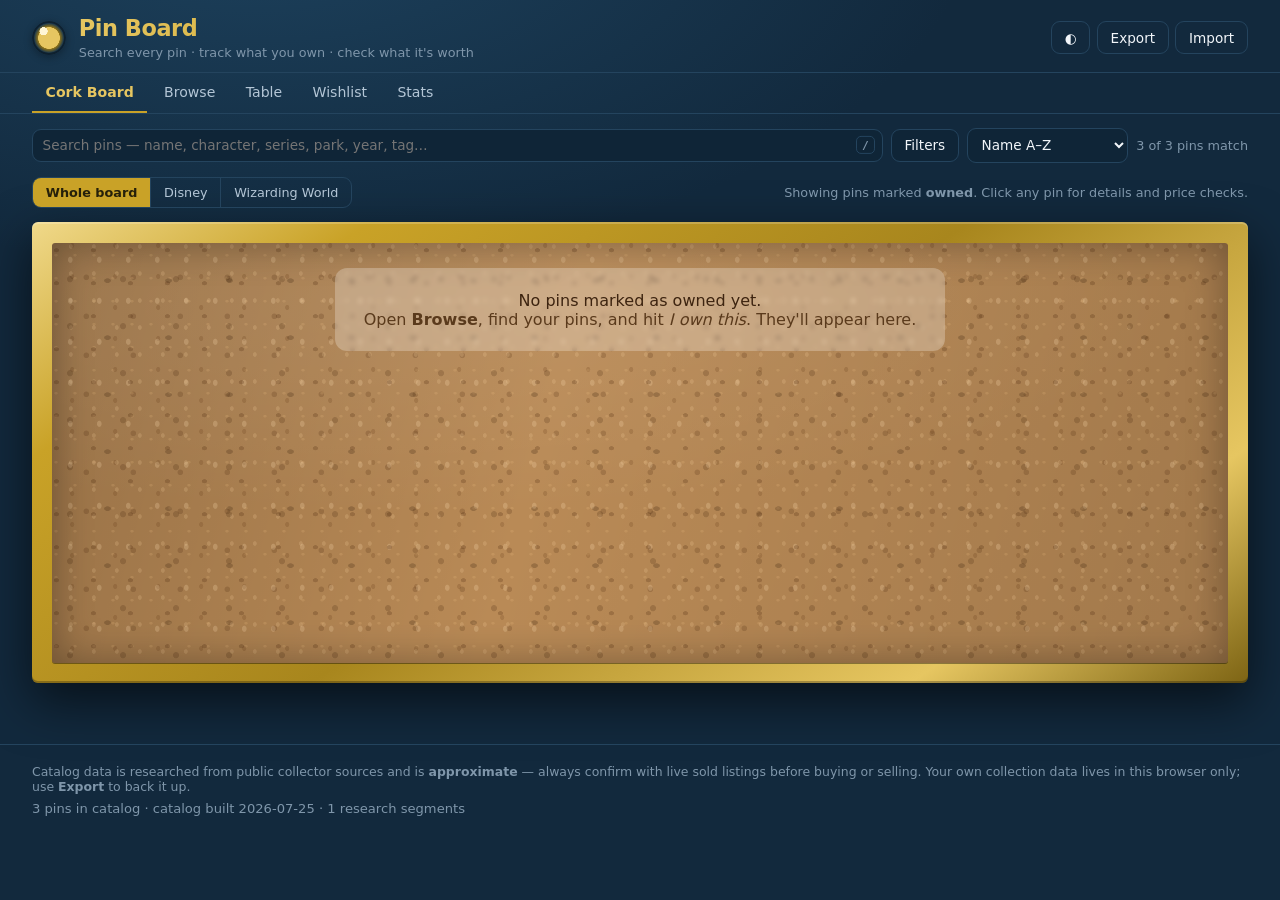
==== pins/index.html @ 8500932c "Add Pin Board: searchable Disney/Wizarding World pin tracker Static single-page app for cataloguing " ====
<!doctype html>
<html lang="en" data-theme="dark">
<head>
<meta charset="utf-8">
<meta name="viewport" content="width=device-width, initial-scale=1">
<title>Pin Board — Disney &amp; Wizarding World Pin Tracker</title>
<link rel="stylesheet" href="css/app.css">
</head>
<body>

<header class="topbar">
  <div class="brand">
    <span class="brand-mark" aria-hidden="true"></span>
    <div>
      <h1>Pin Board</h1>
      <p class="tagline">Search every pin · track what you own · check what it's worth</p>
    </div>
  </div>
  <div class="topbar-actions">
    <button id="theme-toggle" class="btn ghost" title="Toggle light / dark">◐</button>
    <button id="btn-export" class="btn ghost">Export</button>
    <button id="btn-import" class="btn ghost">Import</button>
    <input type="file" id="file-import" accept="application/json" hidden>
  </div>
</header>

<nav class="tabs" role="tablist">
  <button class="tab is-active" data-view="board" role="tab">Cork Board</button>
  <button class="tab" data-view="browse" role="tab">Browse</button>
  <button class="tab" data-view="table" role="tab">Table</button>
  <button class="tab" data-view="wishlist" role="tab">Wishlist</button>
  <button class="tab" data-view="stats" role="tab">Stats</button>
</nav>

<div class="searchbar">
  <div class="search-wrap">
    <input id="q" type="search" placeholder="Search pins — name, character, series, park, year, tag…" autocomplete="off">
    <kbd>/</kbd>
  </div>
  <button id="btn-filters" class="btn">Filters <span id="filter-count" class="pill" hidden>0</span></button>
  <select id="sort" class="select" title="Sort">
    <option value="name">Name A–Z</option>
    <option value="-year">Newest first</option>
    <option value="year">Oldest first</option>
    <option value="-value">Value: high → low</option>
    <option value="value">Value: low → high</option>
    <option value="-rarity">Rarest first</option>
    <option value="series">Series</option>
  </select>
  <span id="result-count" class="result-count"></span>
</div>

<aside id="filters" class="filters" hidden>
  <div class="filters-grid" id="filters-grid"></div>
  <div class="filters-foot">
    <label class="range-row">Year
      <input type="number" id="year-min" placeholder="from" min="1950" max="2030">
      <input type="number" id="year-max" placeholder="to" min="1950" max="2030">
    </label>
    <label class="range-row">Value $
      <input type="number" id="val-min" placeholder="min" min="0">
      <input type="number" id="val-max" placeholder="max" min="0">
    </label>
    <button id="btn-clear-filters" class="btn ghost">Clear all</button>
  </div>
</aside>

<main>
  <!-- ══ CORK BOARD ══ -->
  <section id="view-board" class="view is-active">
    <div class="board-toolbar">
      <div class="seg" role="group" aria-label="Board contents">
        <button class="seg-btn is-active" data-board="all">Whole board</button>
        <button class="seg-btn" data-board="Disney">Disney</button>
        <button class="seg-btn" data-board="Wizarding World">Wizarding World</button>
      </div>
      <p class="board-hint">Showing pins marked <strong>owned</strong>. Click any pin for details and price checks.</p>
    </div>
    <div class="frame">
      <div class="cork" id="cork">
        <div class="cork-empty" id="cork-empty" hidden>
          <p>No pins marked as owned yet.</p>
          <p class="muted">Open <strong>Browse</strong>, find your pins, and hit <em>I own this</em>. They'll appear here.</p>
        </div>
      </div>
    </div>
    <p class="board-caption" id="board-caption"></p>
  </section>

  <!-- ══ BROWSE ══ -->
  <section id="view-browse" class="view">
    <div id="grid" class="grid"></div>
    <div id="grid-empty" class="empty" hidden>Nothing matches those filters.</div>
    <button id="btn-more" class="btn wide" hidden>Load more</button>
  </section>

  <!-- ══ TABLE ══ -->
  <section id="view-table" class="view">
    <div class="table-toolbar">
      <details class="colpick">
        <summary class="btn">Columns</summary>
        <div class="colpick-panel" id="colpick-panel"></div>
      </details>
      <button id="btn-csv" class="btn ghost">Download CSV</button>
      <span class="muted small">Click a header to sort · click a row to open details</span>
    </div>
    <div class="table-scroll">
      <table id="table">
        <thead><tr id="thead-row"></tr></thead>
        <tbody id="tbody"></tbody>
      </table>
    </div>
  </section>

  <!-- ══ WISHLIST ══ -->
  <section id="view-wishlist" class="view">
    <div class="wl-head">
      <h2>Want list</h2>
      <p class="muted">Pins you're hunting. Set a target price and the row flags when market value drops to it.</p>
    </div>
    <div id="wl-grid" class="grid"></div>
    <div id="wl-empty" class="empty" hidden>Nothing on the want list yet — hit <em>Want it</em> on any pin.</div>
  </section>

  <!-- ══ STATS ══ -->
  <section id="view-stats" class="view">
    <div class="stat-row" id="stat-row"></div>
    <div class="stat-panels">
      <div class="panel"><h3>By franchise</h3><div id="bar-franchise" class="bars"></div></div>
      <div class="panel"><h3>By edition type</h3><div id="bar-edition" class="bars"></div></div>
      <div class="panel"><h3>By origin</h3><div id="bar-origin" class="bars"></div></div>
      <div class="panel"><h3>By decade</h3><div id="bar-decade" class="bars"></div></div>
    </div>
  </section>
</main>

<!-- ══ DETAIL DRAWER ══ -->
<div id="scrim" class="scrim" hidden></div>
<aside id="drawer" class="drawer" hidden aria-label="Pin details">
  <button id="drawer-close" class="drawer-close">✕</button>
  <div id="drawer-body"></div>
</aside>

<footer class="foot">
  <p>Catalog data is researched from public collector sources and is <strong>approximate</strong> — always confirm with live sold listings before buying or selling. Your own collection data lives in this browser only; use <strong>Export</strong> to back it up.</p>
  <p class="muted small" id="foot-meta"></p>
</footer>

<script src="data/catalog.js"></script>
<script src="data/sources.js"></script>
<script src="js/app.js"></script>
</body>
</html>
---- pins/css/app.css ----
/* ═══ Pin Board ═══════════════════════════════════════════════════════════ */

:root {
  --navy:      #12293d;
  --navy-2:    #0d1f2f;
  --navy-3:    #1b3a53;
  --gold:      #c9a227;
  --gold-2:    #e6c661;
  --gold-3:    #8f7318;
  --cork:      #b98a56;
  --cork-2:    #a8763f;
  --ink:       #f2f6fa;
  --ink-2:     #b4c6d6;
  --ink-3:     #7f96aa;
  --line:      #24445e;
  --surface:   #14304698;
  --surface-2: #0f2537;
  --danger:    #e2725b;
  --good:      #6fbf8b;
  --warn:      #e8b04b;
  --radius:    12px;
  --mono: ui-monospace, "SF Mono", Menlo, Consolas, monospace;
  --sans: system-ui, -apple-system, "Segoe UI", Roboto, Helvetica, Arial, sans-serif;
  color-scheme: dark;
}

:root[data-theme="light"] {
  --navy:      #f4f1ea;
  --navy-2:    #ebe6db;
  --navy-3:    #ded6c6;
  --ink:       #1e2733;
  --ink-2:     #4a5a6b;
  --ink-3:     #7b8b9c;
  --line:      #d6cdbb;
  --surface:   #ffffffcc;
  --surface-2: #fffdf8;
  --gold-2:    #9a7c1c;
  color-scheme: light;
}

* { box-sizing: border-box; }

body {
  margin: 0;
  font-family: var(--sans);
  color: var(--ink);
  background:
    radial-gradient(1200px 600px at 20% -10%, #1d425e 0%, transparent 60%),
    var(--navy);
  min-height: 100vh;
  -webkit-font-smoothing: antialiased;
}
:root[data-theme="light"] body {
  background: radial-gradient(1100px 600px at 20% -10%, #fffdf5 0%, transparent 60%), var(--navy);
}

h1, h2, h3 { margin: 0; line-height: 1.15; }
p { margin: 0; }
.muted { color: var(--ink-3); }
.small { font-size: .82rem; }

/* ── top bar ─────────────────────────────────────────────────────────────── */
.topbar {
  display: flex; align-items: center; justify-content: space-between;
  gap: 1rem; padding: 1rem clamp(.9rem, 3vw, 2rem) .75rem;
  border-bottom: 1px solid var(--line);
}
.brand { display: flex; align-items: center; gap: .8rem; }
.brand h1 {
  font-size: 1.4rem; letter-spacing: -.02em;
  background: linear-gradient(100deg, var(--gold-2), var(--gold));
  -webkit-background-clip: text; background-clip: text; color: transparent;
}
.tagline { color: var(--ink-3); font-size: .8rem; margin-top: .18rem; }
.brand-mark {
  width: 34px; height: 34px; border-radius: 50%; flex: none;
  background:
    radial-gradient(circle at 34% 30%, #fff6d5 0 12%, transparent 13%),
    radial-gradient(circle at 50% 50%, var(--gold-2) 0 44%, var(--gold-3) 46%, transparent 62%);
  box-shadow: 0 0 0 2px #0006 inset, 0 2px 8px #0005;
}
.topbar-actions { display: flex; gap: .4rem; flex-wrap: wrap; }

/* ── buttons / inputs ────────────────────────────────────────────────────── */
.btn {
  font: inherit; font-size: .85rem; color: var(--ink);
  background: var(--surface-2); border: 1px solid var(--line);
  padding: .48rem .8rem; border-radius: 9px; cursor: pointer;
  display: inline-flex; align-items: center; gap: .4rem;
  transition: border-color .15s, background .15s, transform .06s;
}
.btn:hover { border-color: var(--gold); }
.btn:active { transform: translateY(1px); }
.btn.ghost { background: transparent; }
.btn.gold { background: linear-gradient(180deg, var(--gold-2), var(--gold)); color: #26200a; border-color: var(--gold-3); font-weight: 600; }
.btn.wide { display: block; margin: 1.2rem auto; min-width: 200px; justify-content: center; }
.btn.tiny { font-size: .74rem; padding: .3rem .55rem; }
.btn[aria-pressed="true"] { border-color: var(--gold); background: #c9a2271f; }

.select, input[type="search"], input[type="text"], input[type="number"], input[type="date"], textarea, select {
  font: inherit; font-size: .85rem; color: var(--ink);
  background: var(--surface-2); border: 1px solid var(--line);
  padding: .48rem .6rem; border-radius: 9px;
}
input:focus-visible, select:focus-visible, textarea:focus-visible, .btn:focus-visible {
  outline: 2px solid var(--gold); outline-offset: 1px;
}

/* ── tabs ────────────────────────────────────────────────────────────────── */
.tabs {
  display: flex; gap: .2rem; overflow-x: auto;
  padding: 0 clamp(.9rem, 3vw, 2rem); border-bottom: 1px solid var(--line);
}
.tab {
  font: inherit; font-size: .88rem; color: var(--ink-2);
  background: none; border: 0; border-bottom: 2px solid transparent;
  padding: .7rem .85rem; cursor: pointer; white-space: nowrap;
}
.tab:hover { color: var(--ink); }
.tab.is-active { color: var(--gold-2); border-bottom-color: var(--gold); font-weight: 600; }

/* ── search bar ──────────────────────────────────────────────────────────── */
.searchbar {
  display: flex; gap: .5rem; align-items: center; flex-wrap: wrap;
  padding: .85rem clamp(.9rem, 3vw, 2rem);
}
.search-wrap { position: relative; flex: 1 1 280px; min-width: 220px; }
.search-wrap input { width: 100%; padding-right: 2.2rem; }
.search-wrap kbd {
  position: absolute; right: .5rem; top: 50%; transform: translateY(-50%);
  font: 600 .7rem var(--mono); color: var(--ink-3);
  border: 1px solid var(--line); border-radius: 5px; padding: .1rem .3rem;
  pointer-events: none;
}
.result-count { color: var(--ink-3); font-size: .8rem; font-variant-numeric: tabular-nums; }
.pill {
  background: var(--gold); color: #26200a; border-radius: 99px;
  font-size: .7rem; font-weight: 700; padding: .05rem .38rem;
}

/* ── filters ─────────────────────────────────────────────────────────────── */
.filters {
  margin: 0 clamp(.9rem, 3vw, 2rem) 1rem;
  background: var(--surface); border: 1px solid var(--line);
  border-radius: var(--radius); padding: 1rem;
}
.filters-grid {
  display: grid; gap: 1rem;
  grid-template-columns: repeat(auto-fit, minmax(190px, 1fr));
}
.facet h4 {
  margin: 0 0 .45rem; font-size: .72rem; text-transform: uppercase;
  letter-spacing: .09em; color: var(--gold-2);
}
.facet-list { display: flex; flex-wrap: wrap; gap: .3rem; max-height: 168px; overflow-y: auto; }
.chip {
  font: inherit; font-size: .76rem; cursor: pointer;
  background: transparent; color: var(--ink-2);
  border: 1px solid var(--line); border-radius: 99px; padding: .22rem .55rem;
}
.chip:hover { color: var(--ink); border-color: var(--ink-3); }
.chip[aria-pressed="true"] {
  background: var(--gold); border-color: var(--gold); color: #26200a; font-weight: 600;
}
.chip .n { opacity: .6; font-variant-numeric: tabular-nums; }
.filters-foot {
  display: flex; gap: 1rem; align-items: end; flex-wrap: wrap;
  margin-top: 1rem; padding-top: .9rem; border-top: 1px solid var(--line);
}
.range-row { display: flex; align-items: center; gap: .4rem; font-size: .78rem; color: var(--ink-2); }
.range-row input { width: 84px; }

/* ── views ───────────────────────────────────────────────────────────────── */
main { padding: 0 clamp(.9rem, 3vw, 2rem) 3rem; }
.view { display: none; }
.view.is-active { display: block; }
.empty { text-align: center; color: var(--ink-3); padding: 3rem 1rem; }

/* ── cork board ──────────────────────────────────────────────────────────── */
.board-toolbar {
  display: flex; gap: 1rem; align-items: center; justify-content: space-between;
  flex-wrap: wrap; margin-bottom: .9rem;
}
.seg { display: inline-flex; border: 1px solid var(--line); border-radius: 9px; overflow: hidden; }
.seg-btn {
  font: inherit; font-size: .8rem; color: var(--ink-2); background: transparent;
  border: 0; padding: .45rem .8rem; cursor: pointer;
}
.seg-btn + .seg-btn { border-left: 1px solid var(--line); }
.seg-btn.is-active { background: var(--gold); color: #26200a; font-weight: 600; }
.board-hint { font-size: .8rem; color: var(--ink-3); }

.frame {
  border-radius: 6px;
  padding: clamp(10px, 1.6vw, 22px);
  background:
    linear-gradient(145deg, #f0d98a 0%, var(--gold) 18%, #a8861d 50%, var(--gold-2) 82%, #7d6414 100%);
  box-shadow: 0 18px 50px #0009, 0 2px 0 #fff3 inset, 0 -2px 0 #0004 inset;
}
.cork {
  position: relative;
  border-radius: 3px;
  min-height: 420px;
  padding: clamp(14px, 2vw, 30px);
  display: flex; flex-wrap: wrap; align-content: flex-start;
  gap: clamp(8px, 1.2vw, 18px);
  background-color: var(--cork);
  background-image:
    radial-gradient(ellipse at 12% 22%, #4a260b3d 0 2.2px, transparent 3px),
    radial-gradient(ellipse at 63% 41%, #ffe0b53a 0 1.9px, transparent 2.7px),
    radial-gradient(ellipse at 34% 77%, #3d1f0733 0 2.6px, transparent 3.4px),
    radial-gradient(ellipse at 82% 13%, #ffd9a52e 0 1.5px, transparent 2.2px),
    radial-gradient(ellipse at 47% 8%,  #5c320f30 0 1.7px, transparent 2.4px),
    radial-gradient(ellipse at 91% 66%, #2e17053a 0 2.9px, transparent 3.8px),
    radial-gradient(ellipse at 21% 53%, #ffcf8f26 0 1.3px, transparent 2px),
    radial-gradient(ellipse at 73% 88%, #47230933 0 2.4px, transparent 3.2px),
    radial-gradient(120% 90% at 30% 15%, #ffffff12, transparent 55%),
    linear-gradient(105deg, #0000002e, transparent 42%, #00000021);
  background-size:
    37px 33px, 29px 41px, 53px 47px, 23px 27px,
    43px 31px, 61px 57px, 19px 23px, 47px 39px, 100% 100%, 100% 100%;
  box-shadow: 0 0 40px #00000055 inset, 0 1px 0 #0006;
}
.cork-empty {
  margin: auto; text-align: center; color: #3d2410;
  background: #ffffff40; padding: 1.4rem 1.8rem; border-radius: var(--radius);
  backdrop-filter: blur(2px);
}
.cork-empty .muted { color: #5a3a1c; }

.board-group {
  flex: 1 1 100%; margin: .4rem 0 -.2rem;
  font-size: .68rem; letter-spacing: .12em; text-transform: uppercase;
  color: #4a2c11; font-weight: 700; opacity: .75;
}
.pinned {
  position: relative; cursor: pointer; border: 0; padding: 0; background: none;
  width: clamp(66px, 8.5vw, 96px);
  display: flex; flex-direction: column; align-items: center; gap: .25rem;
  filter: drop-shadow(2px 5px 5px #00000055);
  transition: transform .13s ease;
}
.pinned:hover { transform: translateY(-3px) scale(1.04); z-index: 3; }
.pinned:focus-visible { outline: 2px solid #fff; outline-offset: 3px; border-radius: 6px; }
.pinned .art {
  width: 100%; aspect-ratio: 1; border-radius: 8px; overflow: hidden;
  display: grid; place-items: center;
  background: linear-gradient(160deg, #ffffffe8, #e8eef5cc);
  border: 1px solid #ffffff9c;
  box-shadow: 0 1px 3px #00000040 inset;
}
.pinned .art img { width: 100%; height: 100%; object-fit: contain; }
.pinned .art .glyph { font-size: clamp(1.5rem, 3vw, 2.1rem); line-height: 1; }
.pinned .tack {
  position: absolute; top: -5px; left: 50%; transform: translateX(-50%);
  width: 11px; height: 11px; border-radius: 50%; z-index: 2;
  background: radial-gradient(circle at 34% 30%, #fff 0 22%, var(--tack, #d94f4f) 24%, #7d1f1f 100%);
  box-shadow: 0 2px 3px #0007;
}
.pinned .plabel {
  font-size: .6rem; line-height: 1.2; text-align: center; color: #33200c;
  font-weight: 600; max-width: 100%;
  display: -webkit-box; -webkit-line-clamp: 2; -webkit-box-orient: vertical; overflow: hidden;
}
.board-caption { margin-top: .8rem; font-size: .8rem; color: var(--ink-3); text-align: center; }

/* ── card grid ───────────────────────────────────────────────────────────── */
.grid {
  display: grid; gap: .8rem;
  grid-template-columns: repeat(auto-fill, minmax(210px, 1fr));
}
.card {
  text-align: left; font: inherit; color: inherit; cursor: pointer;
  background: var(--surface); border: 1px solid var(--line);
  border-radius: var(--radius); padding: .8rem; display: flex; flex-direction: column; gap: .5rem;
  transition: border-color .15s, transform .1s;
}
.card:hover { border-color: var(--gold); transform: translateY(-2px); }
.card-top { display: flex; gap: .6rem; align-items: flex-start; }
.card-art {
  width: 52px; height: 52px; flex: none; border-radius: 9px;
  display: grid; place-items: center; font-size: 1.5rem;
  background: linear-gradient(160deg, #ffffff1a, #ffffff08);
  border: 1px solid var(--line); overflow: hidden;
}
.card-art img { width: 100%; height: 100%; object-fit: contain; }
.card h3 { font-size: .88rem; line-height: 1.25; }
.card .sub { font-size: .74rem; color: var(--ink-3); margin-top: .2rem; }
.badges { display: flex; flex-wrap: wrap; gap: .25rem; }
.badge {
  font-size: .66rem; padding: .12rem .4rem; border-radius: 5px;
  border: 1px solid var(--line); color: var(--ink-2); white-space: nowrap;
}
.badge.rare-rare        { border-color: #7a5cc4; color: #b49bf0; }
.badge.rare-very-rare   { border-color: #c45c9a; color: #f09bcd; }
.badge.rare-grail       { border-color: var(--gold); color: var(--gold-2); font-weight: 700; }
.badge.own  { border-color: var(--good); color: var(--good); }
.badge.want { border-color: var(--warn); color: var(--warn); }
.card-foot { display: flex; justify-content: space-between; align-items: baseline; gap: .5rem; margin-top: auto; }
.price { font: 600 .9rem/1 var(--mono); color: var(--gold-2); font-variant-numeric: tabular-nums; }
.price .range { font-size: .68rem; color: var(--ink-3); font-weight: 400; }
.price.none { color: var(--ink-3); font-weight: 400; font-size: .76rem; }

/* ── table ───────────────────────────────────────────────────────────────── */
.table-toolbar { display: flex; gap: .6rem; align-items: center; flex-wrap: wrap; margin-bottom: .7rem; }
.colpick { position: relative; }
.colpick summary { list-style: none; }
.colpick summary::-webkit-details-marker { display: none; }
.colpick-panel {
  position: absolute; z-index: 20; top: calc(100% + .4rem); left: 0;
  width: min(560px, 88vw); max-height: 60vh; overflow: auto;
  background: var(--surface-2); border: 1px solid var(--line);
  border-radius: var(--radius); padding: .8rem;
  display: grid; grid-template-columns: repeat(auto-fill, minmax(150px, 1fr)); gap: .3rem .8rem;
  box-shadow: 0 12px 40px #0008;
}
.colpick-panel label { font-size: .78rem; display: flex; gap: .4rem; align-items: center; cursor: pointer; }
.table-scroll {
  overflow: auto; max-height: 74vh;
  border: 1px solid var(--line); border-radius: var(--radius); background: var(--surface-2);
}
table { border-collapse: separate; border-spacing: 0; width: max-content; min-width: 100%; font-size: .78rem; }
thead th {
  position: sticky; top: 0; z-index: 2; white-space: nowrap;
  background: var(--surface-2); color: var(--gold-2);
  text-align: left; font-size: .68rem; letter-spacing: .06em; text-transform: uppercase;
  padding: .55rem .6rem; border-bottom: 1px solid var(--line); cursor: pointer;
}
thead th:hover { color: var(--gold); }
thead th .arrow { opacity: .5; font-size: .8em; }
tbody td {
  padding: .45rem .6rem; border-bottom: 1px solid #ffffff0d;
  white-space: nowrap; max-width: 320px; overflow: hidden; text-overflow: ellipsis;
}
:root[data-theme="light"] tbody td { border-bottom-color: #0000000d; }
tbody tr { cursor: pointer; }
tbody tr:hover td { background: #c9a2270f; }
td.num { text-align: right; font-family: var(--mono); font-variant-numeric: tabular-nums; }
td.wrap { white-space: normal; min-width: 220px; }
.tick { color: var(--good); font-weight: 700; }
.cross { color: var(--ink-3); }

/* ── stats ───────────────────────────────────────────────────────────────── */
.stat-row { display: grid; gap: .8rem; grid-template-columns: repeat(auto-fit, minmax(150px, 1fr)); margin-bottom: 1.2rem; }
.stat {
  background: var(--surface); border: 1px solid var(--line);
  border-radius: var(--radius); padding: .9rem 1rem;
}
.stat .k { font-size: .68rem; text-transform: uppercase; letter-spacing: .09em; color: var(--ink-3); }
.stat .v { font: 700 1.5rem/1.1 var(--sans); margin-top: .3rem; font-variant-numeric: tabular-nums; }
.stat .v.gold { color: var(--gold-2); }
.stat-panels { display: grid; gap: 1rem; grid-template-columns: repeat(auto-fit, minmax(280px, 1fr)); }
.panel { background: var(--surface); border: 1px solid var(--line); border-radius: var(--radius); padding: 1rem; }
.panel h3 { font-size: .8rem; text-transform: uppercase; letter-spacing: .08em; color: var(--gold-2); margin-bottom: .8rem; }
.bars { display: flex; flex-direction: column; gap: .45rem; }
.bar-row { display: grid; grid-template-columns: 1fr 2.2fr auto; gap: .5rem; align-items: center; font-size: .76rem; }
.bar-row .lbl { color: var(--ink-2); overflow: hidden; text-overflow: ellipsis; white-space: nowrap; }
.bar-track { background: #ffffff12; border-radius: 99px; height: 8px; overflow: hidden; }
:root[data-theme="light"] .bar-track { background: #00000010; }
.bar-fill { height: 100%; border-radius: 99px; background: linear-gradient(90deg, var(--gold-3), var(--gold-2)); }
.bar-row .n { font-family: var(--mono); color: var(--ink-3); font-variant-numeric: tabular-nums; }

/* ── drawer ──────────────────────────────────────────────────────────────── */
.scrim { position: fixed; inset: 0; background: #000a; z-index: 40; backdrop-filter: blur(2px); }
.drawer {
  position: fixed; top: 0; right: 0; z-index: 50;
  width: min(520px, 100vw); height: 100vh; overflow-y: auto;
  background: var(--navy-2); border-left: 1px solid var(--line);
  padding: 1.4rem clamp(1rem, 3vw, 1.6rem) 3rem;
  box-shadow: -20px 0 60px #0009;
}
:root[data-theme="light"] .drawer { background: var(--surface-2); }
.drawer-close {
  position: sticky; top: 0; float: right; font-size: 1rem; line-height: 1;
  background: var(--surface-2); color: var(--ink);
  border: 1px solid var(--line); border-radius: 8px; padding: .35rem .55rem; cursor: pointer;
}
.d-head { display: flex; gap: .9rem; align-items: flex-start; margin-bottom: 1rem; }
.d-art {
  width: 76px; height: 76px; flex: none; border-radius: 11px; display: grid; place-items: center;
  font-size: 2.2rem; background: linear-gradient(160deg, #ffffff1c, #ffffff09);
  border: 1px solid var(--line); overflow: hidden;
}
.d-art img { width: 100%; height: 100%; object-fit: contain; }
.drawer h2 { font-size: 1.05rem; line-height: 1.25; }
.d-sub { font-size: .78rem; color: var(--ink-3); margin-top: .25rem; }
.d-section { margin: 1.3rem 0; }
.d-section > h3 {
  font-size: .68rem; text-transform: uppercase; letter-spacing: .1em;
  color: var(--gold-2); margin-bottom: .55rem;
  padding-bottom: .3rem; border-bottom: 1px solid var(--line);
}
.kv { display: grid; grid-template-columns: minmax(96px, 34%) 1fr; gap: .3rem .7rem; font-size: .8rem; }
.kv dt { color: var(--ink-3); }
.kv dd { margin: 0; color: var(--ink); overflow-wrap: anywhere; }
.pricebox {
  display: flex; gap: .8rem; align-items: baseline; flex-wrap: wrap;
  background: #c9a2270f; border: 1px solid #c9a22733;
  border-radius: 10px; padding: .7rem .85rem; margin-bottom: .7rem;
}
.pricebox .big { font: 700 1.5rem/1 var(--mono); color: var(--gold-2); }
.pricebox .lo-hi { font-size: .78rem; color: var(--ink-2); font-family: var(--mono); }
.conf { font-size: .66rem; padding: .1rem .38rem; border-radius: 5px; border: 1px solid var(--line); color: var(--ink-3); }
.conf.high { border-color: var(--good); color: var(--good); }
.conf.medium { border-color: var(--warn); color: var(--warn); }
.conf.low { border-color: var(--danger); color: var(--danger); }
.linkgrid { display: grid; grid-template-columns: repeat(auto-fill, minmax(140px, 1fr)); gap: .4rem; }
.linkgrid a {
  font-size: .78rem; text-decoration: none; color: var(--ink);
  background: var(--surface-2); border: 1px solid var(--line);
  border-radius: 9px; padding: .5rem .6rem;
  display: flex; align-items: center; justify-content: space-between; gap: .4rem;
}
.linkgrid a:hover { border-color: var(--gold); color: var(--gold-2); }
.linkgrid a .arrow { color: var(--ink-3); font-size: .8em; }
.linkgrid a.primary { border-color: #c9a22766; background: #c9a2270f; }
.srclist { font-size: .78rem; display: flex; flex-direction: column; gap: .5rem; }
.srclist li { list-style: none; }
.srclist a { color: var(--gold-2); }
.mine { display: grid; gap: .6rem; }
.mine-row { display: grid; grid-template-columns: minmax(90px, 32%) 1fr; gap: .6rem; align-items: center; font-size: .8rem; }
.mine-row label { color: var(--ink-3); }
.mine-row input, .mine-row select, .mine-row textarea { width: 100%; }
.own-toggles { display: flex; gap: .5rem; flex-wrap: wrap; margin-bottom: .3rem; }
.note { font-size: .78rem; color: var(--ink-2); line-height: 1.5; }
.tagrow { display: flex; flex-wrap: wrap; gap: .25rem; }

/* ── footer ──────────────────────────────────────────────────────────────── */
.foot {
  border-top: 1px solid var(--line); padding: 1.2rem clamp(.9rem, 3vw, 2rem) 2.5rem;
  font-size: .78rem; color: var(--ink-3); display: grid; gap: .4rem;
}

@media (max-width: 640px) {
  .kv { grid-template-columns: 1fr; gap: .1rem .5rem; }
  .kv dt { margin-top: .45rem; }
  .mine-row { grid-template-columns: 1fr; }
  .drawer { width: 100vw; }
}
@media (prefers-reduced-motion: reduce) {
  * { transition: none !important; }
}
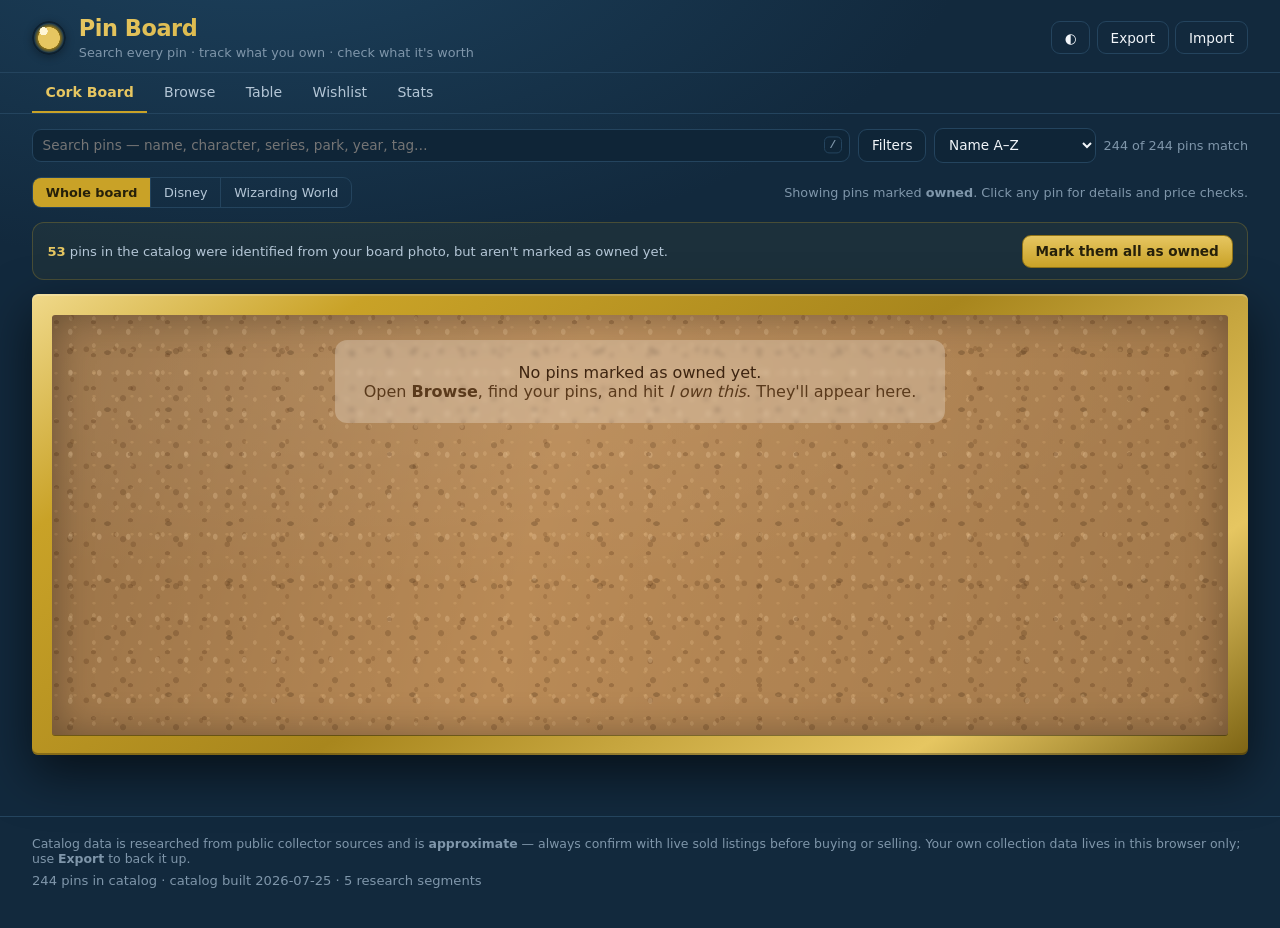
==== commit 7c259a88: "Populate pin catalog with 244 researched pins; add personal comp log Catalog now holds 244 pins acro" ====
--- a/pins/index.html
+++ b/pins/index.html
@@ -76,6 +76,13 @@
       </div>
       <p class="board-hint">Showing pins marked <strong>owned</strong>. Click any pin for details and price checks.</p>
     </div>
+    <div id="claim-banner" class="claim" hidden>
+      <div>
+        <strong id="claim-count"></strong> pins in the catalog were identified from your board photo,
+        but aren't marked as owned yet.
+      </div>
+      <button id="btn-claim" class="btn gold">Mark them all as owned</button>
+    </div>
     <div class="frame">
       <div class="cork" id="cork">
         <div class="cork-empty" id="cork-empty" hidden>
--- a/pins/css/app.css
+++ b/pins/css/app.css
@@ -40,6 +40,10 @@
 
 * { box-sizing: border-box; }
 
+/* Any explicit `display` beats the `hidden` attribute, and several classes
+   below set one. Keep `hidden` authoritative. */
+[hidden] { display: none !important; }
+
 body {
   margin: 0;
   font-family: var(--sans);
@@ -189,6 +193,14 @@
 .seg-btn + .seg-btn { border-left: 1px solid var(--line); }
 .seg-btn.is-active { background: var(--gold); color: #26200a; font-weight: 600; }
 .board-hint { font-size: .8rem; color: var(--ink-3); }
+
+.claim {
+  display: flex; gap: 1rem; align-items: center; justify-content: space-between;
+  flex-wrap: wrap; margin-bottom: .9rem; font-size: .82rem; color: var(--ink-2);
+  background: #c9a2270f; border: 1px solid #c9a22740;
+  border-radius: var(--radius); padding: .7rem .9rem;
+}
+.claim strong { color: var(--gold-2); }
 
 .frame {
   border-radius: 6px;
@@ -423,6 +435,29 @@
 .mine-row input, .mine-row select, .mine-row textarea { width: 100%; }
 .own-toggles { display: flex; gap: .5rem; flex-wrap: wrap; margin-bottom: .3rem; }
 .note { font-size: .78rem; color: var(--ink-2); line-height: 1.5; }
+
+/* sold-comp log */
+.complist { list-style: none; margin: .6rem 0; padding: 0; display: flex; flex-direction: column; gap: .3rem; }
+.complist li {
+  display: grid; grid-template-columns: auto 1fr auto; gap: .55rem; align-items: center;
+  background: var(--surface-2); border: 1px solid var(--line);
+  border-radius: 8px; padding: .38rem .55rem; font-size: .78rem;
+}
+.comp-price { font: 700 .85rem var(--mono); color: var(--gold-2); font-variant-numeric: tabular-nums; }
+.comp-meta { color: var(--ink-3); font-size: .72rem; overflow: hidden; text-overflow: ellipsis; white-space: nowrap; }
+.comp-del {
+  background: none; border: 0; color: var(--ink-3); cursor: pointer;
+  font-size: .8rem; line-height: 1; padding: .15rem .25rem; border-radius: 5px;
+}
+.comp-del:hover { color: var(--danger); background: #e2725b1a; }
+.compform {
+  display: grid; gap: .4rem; margin-top: .6rem;
+  grid-template-columns: 5.5rem 1fr; align-items: center;
+}
+.compform input[type="number"] { grid-column: 1; }
+.compform input[type="date"] { grid-column: 2; }
+.compform select, .compform input[type="text"] { grid-column: 1 / -1; }
+.compform .btn { grid-column: 1 / -1; justify-content: center; }
 .tagrow { display: flex; flex-wrap: wrap; gap: .25rem; }
 
 /* ── footer ──────────────────────────────────────────────────────────────── */
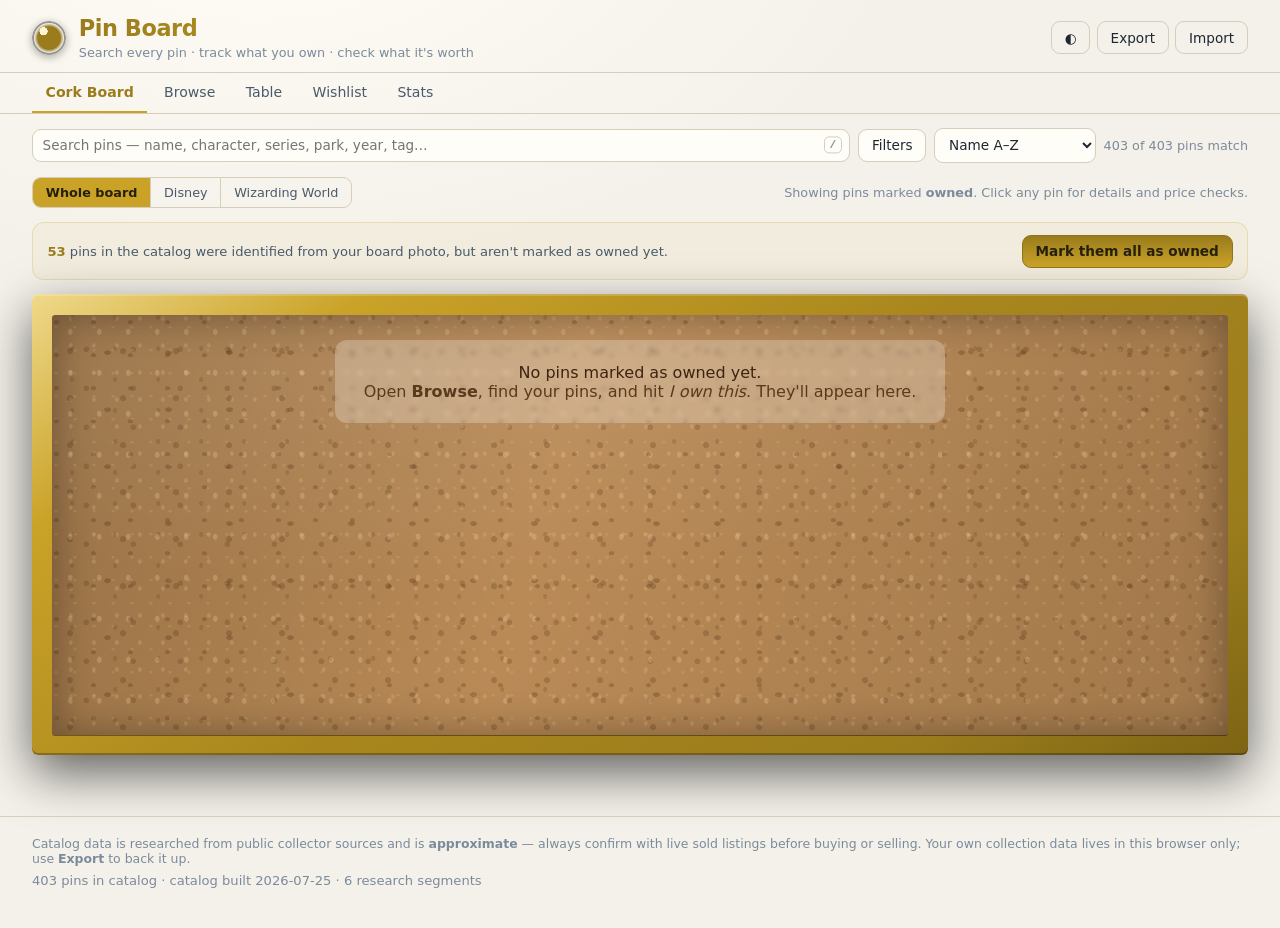
==== commit 54c9a315: "Respect OS theme preference; add single-file inliner Theme resolution moves to an inline pre-paint s" ====
--- a/pins/index.html
+++ b/pins/index.html
@@ -1,9 +1,24 @@
 <!doctype html>
-<html lang="en" data-theme="dark">
+<html lang="en">
 <head>
 <meta charset="utf-8">
 <meta name="viewport" content="width=device-width, initial-scale=1">
 <title>Pin Board — Disney &amp; Wizarding World Pin Tracker</title>
+<script>
+/* Resolve the theme before first paint so the page never flashes the wrong
+   ground. Precedence: an explicit choice you made here > a theme the host page
+   stamped on the root > your OS preference. */
+(function () {
+  var root = document.documentElement;
+  var saved = null;
+  try { saved = (JSON.parse(localStorage.getItem('pinboard.prefs.v1')) || {}).theme; } catch (e) {}
+  if (saved) root.dataset.theme = saved;
+  else if (!root.dataset.theme) {
+    root.dataset.theme =
+      window.matchMedia && window.matchMedia('(prefers-color-scheme: light)').matches ? 'light' : 'dark';
+  }
+})();
+</script>
 <link rel="stylesheet" href="css/app.css">
 </head>
 <body>
